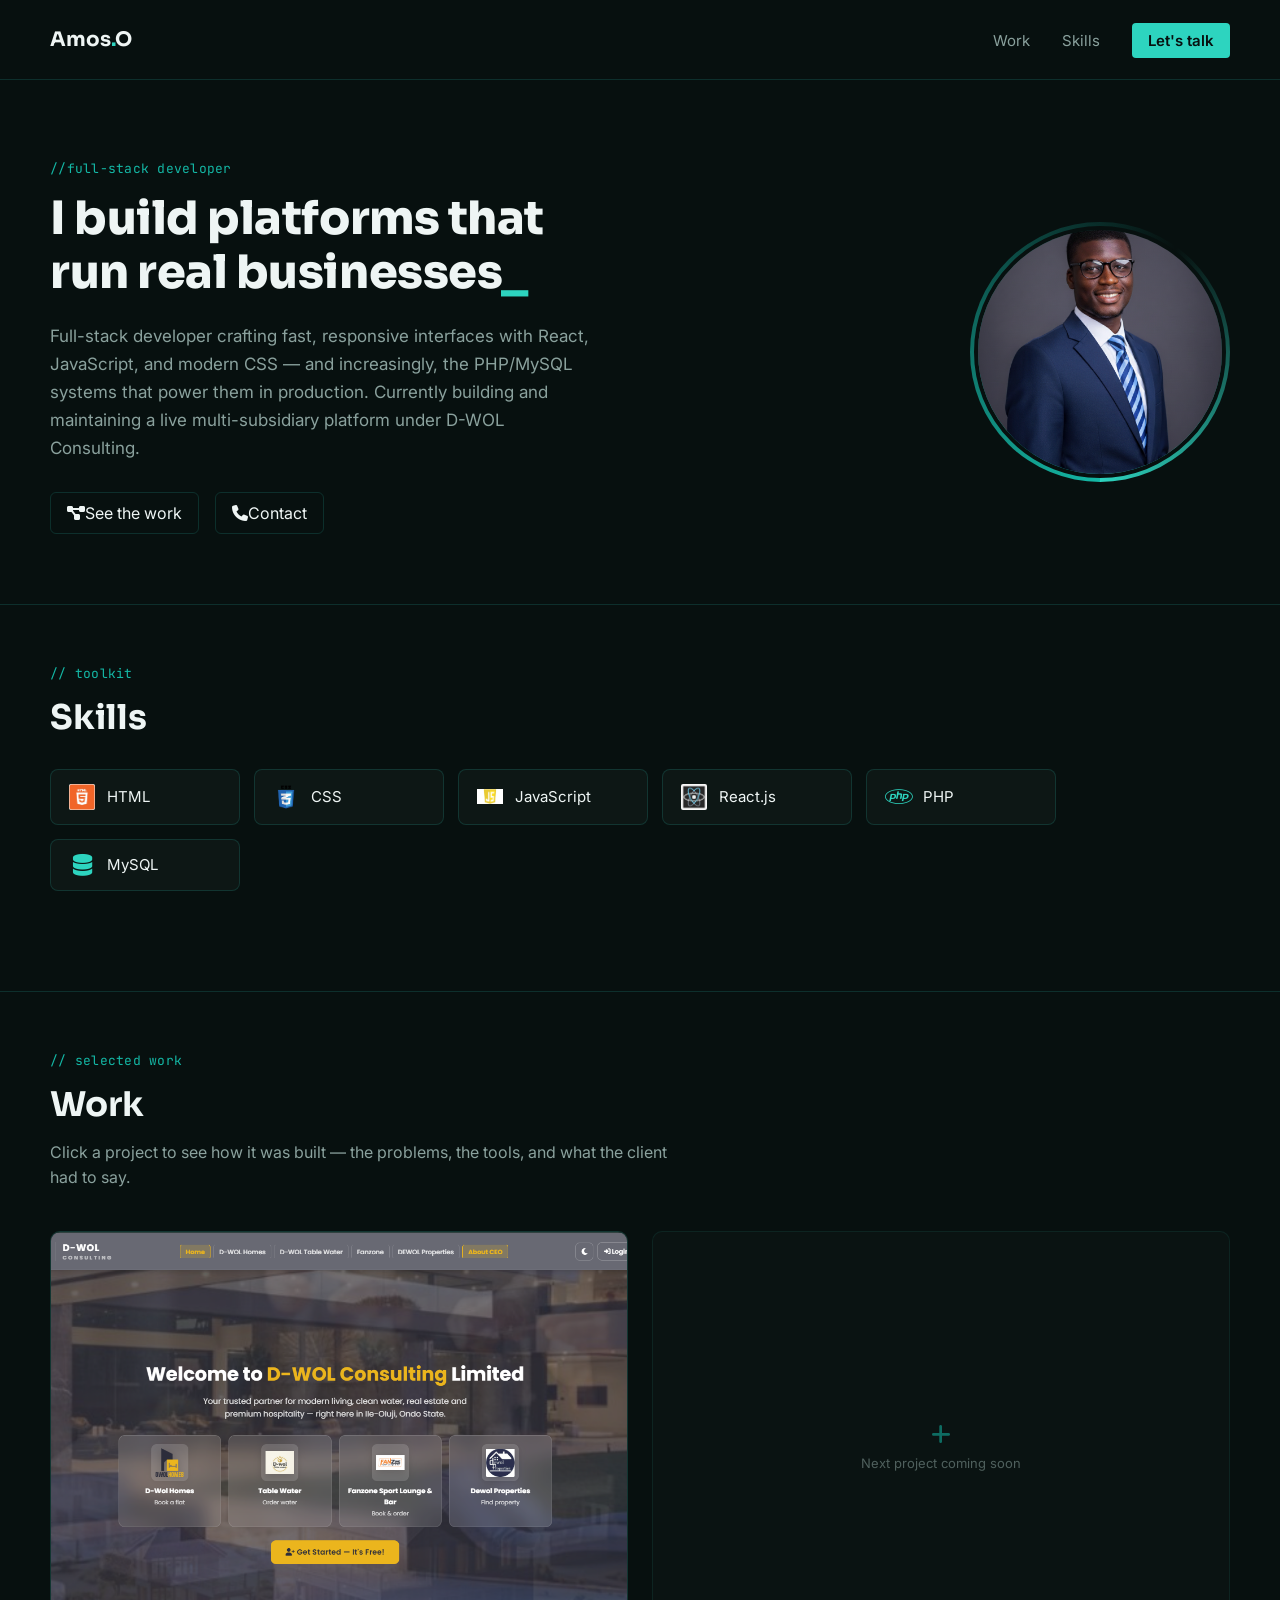
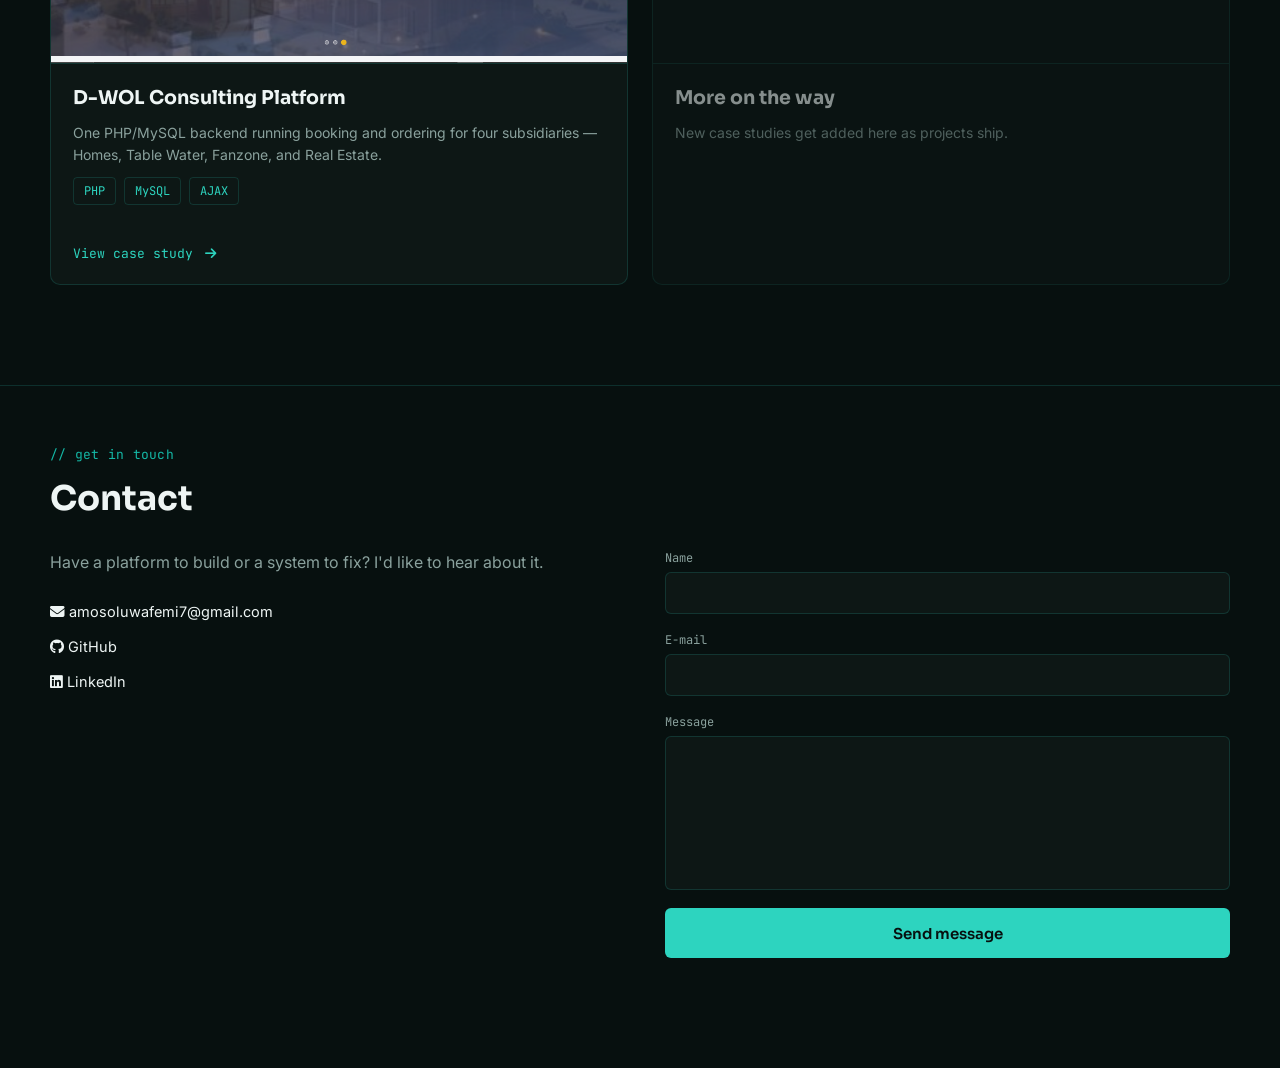
==== index.html @ 056a907c "Initial portfolio site" ====
<!DOCTYPE html>
<html lang="en">
<head>
<meta charset="UTF-8">
<meta name="viewport" content="width=device-width, initial-scale=1.0">

<link rel="preconnect" href="https://fonts.googleapis.com">
<link rel="preconnect" href="https://fonts.gstatic.com" crossorigin>
<link href="https://fonts.googleapis.com/css2?family=Sora:wght@400;600;700;800&family=Inter:wght@400;500;600&family=JetBrains+Mono:wght@400;500&display=swap" rel="stylesheet">

<link rel="stylesheet" href="https://cdnjs.cloudflare.com/ajax/libs/font-awesome/6.4.0/css/all.min.css" integrity="sha512-iecdLmaskl7CVkqkXNQ/ZH/XLlvWZOJyj7Yy7tcenmpD1ypASozpmT/E0iPtmFIB46ZmdtAc9eNBvH0H/ZpiBw==" crossorigin="anonymous" referrerpolicy="no-referrer" />

<link rel="stylesheet" href="style.css">

<title>Amos Oluwafemi — Developer</title>
</head>
<body>

<nav>
  <div class="left"><a href="index.html">Amos<span class="dot">.</span>O</a></div>
  <div class="right">
    <a href="#work">Work</a>
    <a href="#skills">Skills</a>
    <a href="#contact" class="cta-link">Let's talk</a>
  </div>
</nav>

<main>

  <!-- HERO -->
  <section class="hero-section">
    <div class="hero-grid">
      <div class="text">
        <p class="eyebrow">//full-stack developer</p>
        <h1>I build platforms that<br>run real businesses<span class="cursor">_</span></h1>
        <p class="lead">Full-stack developer crafting fast, responsive interfaces with React, JavaScript, and modern CSS — and increasingly, the PHP/MySQL systems that power them in production. Currently building and maintaining a live multi-subsidiary platform under D-WOL Consulting.</p>
        <div class="links">
          <a href="#work"><i class="fa-solid fa-diagram-project"></i><span>See the work</span></a>
          <a href="#contact"><i class="fa-solid fa-phone"></i><span>Contact</span></a>
        </div>
      </div>
      <div class="headshot">
        <div class="headshot-frame">
          <img src="images/Pro_pics.jpg" alt="Amos Oluwafemi headshot">
        </div>
      </div>
    </div>
  </section>

  <!-- SKILLS -->
  <section id="skills" class="skills-section">
    <p class="eyebrow">// toolkit</p>
    <h2>Skills</h2>
    <div class="cells">
      <div class="cell"><img src="images/HTML logo.jpeg" alt="html logo"><span>HTML</span></div>
      <div class="cell"><img src="images/CSS logo.png" alt="css logo"><span>CSS</span></div>
      <div class="cell"><img src="images/JS logo.webp" alt="Js logo"><span>JavaScript</span></div>
      <div class="cell"><img src="images/REACT.JS logo.webp" alt="React.js logo"><span>React.js</span></div>
      <div class="cell"><i class="fa-brands fa-php cell-icon"></i><span>PHP</span></div>
      <div class="cell"><i class="fa-solid fa-database cell-icon"></i><span>MySQL</span></div>
    </div>
  </section>

  <!-- WORK: project grid -->
  <section id="work" class="work-section">
    <p class="eyebrow">// selected work</p>
    <h2>Work</h2>
    <p class="section-lead">Click a project to see how it was built — the problems, the tools, and what the client had to say.</p>

    <div class="project-grid">

      <!-- PROJECT CARD: D-WOL Platform -->
      <a class="project-card" href="project-dwol-platform.html">
        <div class="project-thumb">
          <div class="placeholder">
            <img src="images/Dwol homepage.png" alt="D-WOL Consulting platform screenshot" onerror="this.style.display='none'">
            <i class="fa-solid fa-image"></i><span>Add D-WOL platform screenshot</span>
          </div>
        </div>
        <div class="project-card-body">
          <h3>D-WOL Consulting Platform</h3>
          <p>One PHP/MySQL backend running booking and ordering for four subsidiaries — Homes, Table Water, Fanzone, and Real Estate.</p>
          <div class="tags">
            <span class="tag">PHP</span>
            <span class="tag">MySQL</span>
            <span class="tag">AJAX</span>
          </div>
          <span class="view-link">View case study <i class="fa-solid fa-arrow-right"></i></span>
        </div>
      </a>

      <!-- Future project card template — duplicate this block for new projects -->
      <div class="project-card project-card-empty">
        <div class="project-thumb">
          <div class="placeholder"><i class="fa-solid fa-plus"></i><span>Next project coming soon</span></div>
        </div>
        <div class="project-card-body">
          <h3>More on the way</h3>
          <p>New case studies get added here as projects ship.</p>
        </div>
      </div>

    </div>
  </section>

  <!-- CONTACT -->
  <section id="contact" class="contact-section">
    <p class="eyebrow">// get in touch</p>
    <h2>Contact</h2>
    <div class="group">
      <div class="text">
        <p>Have a platform to build or a system to fix? I'd like to hear about it.</p>
        <div class="contact-direct">
          <a href="mailto:amosoluwafemi7@gmail.com"><i class="fa-solid fa-envelope"></i> amosoluwafemi7@gmail.com</a>
          <a href="https://github.com/amosoluwafemi/" target="_blank" rel="noopener noreferrer"><i class="fa-brands fa-github"></i> GitHub</a>
          <a href="https://www.linkedin.com/in/amos-oluwafemi-a669a6280/" target="_blank" rel="noopener noreferrer"><i class="fa-brands fa-linkedin"></i> LinkedIn</a>
        </div>
      </div>

      <form id="contactForm" action="https://formspree.io/f/mzzjnwyv" method="POST">
        <label for="name">Name</label>
        <input type="text" id="name" name="name" required>

        <label for="email">E-mail</label>
        <input type="email" id="email" name="email" required>

        <label for="message">Message</label>
        <textarea id="message" name="message" cols="30" rows="8" required></textarea>

        <button type="submit">Send message</button>
      </form>
    </div>
  </section>
</main>

<script src="script.js"></script>
</body>
</html>
---- style.css ----
:root {
    --bg: #07100f;
    --bg-alt: #0d1715;
    --bg-card: #0f1c1a;
    --teal: #14b8a6;
    --teal-bright: #2dd4bf;
    --text: #eef5f4;
    --muted: #8aa19d;
    --border: rgba(45, 212, 191, 0.16);
    --font-display: 'Sora', sans-serif;
    --font-body: 'Inter', sans-serif;
    --font-mono: 'JetBrains Mono', monospace;
}

* {
    margin: 0;
    padding: 0;
    box-sizing: border-box;
}

html {
    scroll-behavior: smooth;
}

body {
    font-family: var(--font-body);
    background-color: var(--bg);
    color: var(--text);
    max-width: 1400px;
    margin: 0 auto;
    overflow-x: hidden;
}

a {
    color: var(--teal-bright);
    text-decoration: none;
}

h1, h2, h3 {
    font-family: var(--font-display);
}

.eyebrow {
    font-family: var(--font-mono);
    font-size: 13px;
    color: var(--teal);
    letter-spacing: .02em;
    margin-bottom: 14px;
}

.section-lead {
    color: var(--muted);
    max-width: 620px;
    margin-bottom: 40px;
    line-height: 1.6;
}

/* NAVBAR */
nav {
    display: flex;
    align-items: center;
    justify-content: space-between;
    padding: 0 50px;
    height: 80px;
    border-bottom: 1px solid var(--border);
}

nav .left a {
    color: var(--text);
    font-family: var(--font-display);
    font-size: 20px;
    font-weight: 700;
}

nav .left .dot {
    color: var(--teal-bright);
}

nav .right a {
    color: var(--muted);
    margin-left: 28px;
    font-size: 15px;
    transition: color .15s;
}

nav .right a:hover {
    color: var(--text);
}

nav .right .cta-link {
    color: var(--bg);
    background-color: var(--teal-bright);
    padding: 8px 16px;
    border-radius: 4px;
    font-weight: 600;
}

nav .right .cta-link:hover {
    color: var(--bg);
    filter: brightness(1.08);
}

/* SECTION 1: Hero */
.hero-section {
    padding: 80px 50px 60px;
}

.hero-grid {
    display: flex;
    justify-content: space-between;
    align-items: center;
    gap: 40px;
}

.hero-section .text {
    flex: 5;
}

.hero-section .text h1 {
    font-size: 46px;
    font-weight: 800;
    line-height: 1.18;
    margin-bottom: 22px;
    letter-spacing: -0.01em;
}

.cursor {
    color: var(--teal-bright);
    animation: blink 1.1s steps(1) infinite;
}

@keyframes blink {
    50% { opacity: 0; }
}

.hero-section .lead {
    color: var(--muted);
    font-size: 17px;
    max-width: 540px;
    line-height: 1.65;
}

.hero-section .text .links {
    margin-top: 30px;
}

.hero-section .text .links a {
    display: inline-block;
    padding: 10px 16px;
    border: 1.5px solid var(--border);
    border-radius: 6px;
    margin-right: 12px;
    margin-bottom: 10px;
    transition: .15s;
    color: var(--text);
}

.hero-section .text .links a:hover {
    border-color: var(--teal-bright);
    color: var(--teal-bright);
}

.hero-section .headshot {
    flex: 2;
    display: flex;
    justify-content: right;
}

.headshot-frame {
    width: 260px;
    height: 260px;
    border-radius: 50%;
    padding: 4px;
    background: conic-gradient(from 180deg, var(--teal), transparent 60%, var(--teal-bright));
}

.headshot-frame img {
    width: 100%;
    height: 100%;
    object-fit: cover;
    border-radius: 50%;
    border: 4px solid var(--bg);
    display: block;
}

/* WORK SECTION + SYSTEM MAP (signature element) */
.work-section {
    padding: 60px 50px 100px;
    border-top: 1px solid var(--border);
}

.work-section h2,
.skills-section h2,
.testimony-section h2,
.contact-section h2 {
    font-size: 34px;
    margin-bottom: 14px;
}

.system-map {
    background-color: var(--bg-alt);
    border: 1px solid var(--border);
    border-radius: 10px;
    padding: 40px 30px 30px;
    margin-bottom: 50px;
}

.node {
    border: 1px solid var(--border);
    border-radius: 8px;
    background-color: var(--bg-card);
    padding: 14px 16px;
    text-align: center;
    display: flex;
    flex-direction: column;
    gap: 4px;
}

.node-label {
    font-family: var(--font-mono);
    font-size: 13px;
    color: var(--text);
    font-weight: 500;
}

.node-sub {
    font-size: 11px;
    color: var(--muted);
}

.node.core {
    width: 260px;
    margin: 0 auto;
    border-color: var(--teal);
    background-color: rgba(20, 184, 166, 0.08);
}

.node.core .node-label {
    color: var(--teal-bright);
    font-size: 14px;
}

.map-lines {
    width: 100%;
    height: 80px;
    display: block;
}

.map-lines path {
    fill: none;
    stroke: var(--border);
    stroke-width: 1.5;
}

.node-row {
    display: flex;
    justify-content: space-between;
    gap: 16px;
    margin-top: -1px;
}

.node.leaf {
    flex: 1;
}

/* PROJECT GRID (index page) */
.project-grid {
    display: flex;
    flex-wrap: wrap;
    gap: 24px;
    margin-top: 30px;
}

.project-card {
    flex: 1;
    min-width: 320px;
    border: 1px solid var(--border);
    border-radius: 10px;
    background-color: var(--bg-alt);
    overflow: hidden;
    display: flex;
    flex-direction: column;
    color: var(--text);
    transition: border-color .15s, transform .15s;
}

a.project-card:hover {
    border-color: var(--teal-bright);
    transform: translateY(-3px);
}

.project-card-empty {
    opacity: .55;
}

.project-thumb {
    aspect-ratio: 16 / 9;
}

.project-thumb .placeholder {
    height: 100%;
    border-radius: 0;
    border: none;
    border-bottom: 1px solid var(--border);
}

.project-thumb .placeholder img {
    border-radius: 0;
}

.project-card-body {
    padding: 22px;
    display: flex;
    flex-direction: column;
    gap: 12px;
}

.project-card-body h3 {
    font-size: 19px;
}

.project-card-body p {
    color: var(--muted);
    font-size: 14px;
    line-height: 1.55;
}

.view-link {
    font-family: var(--font-mono);
    font-size: 13px;
    color: var(--teal-bright);
    margin-top: 4px;
}

.view-link i {
    margin-left: 4px;
    transition: transform .15s;
}

a.project-card:hover .view-link i {
    transform: translateX(3px);
}

/* PROJECT DETAIL PAGE */
.project-header {
    padding: 60px 50px 30px;
}

.back-link {
    display: inline-flex;
    align-items: center;
    gap: 8px;
    font-family: var(--font-mono);
    font-size: 13px;
    color: var(--muted);
    margin-bottom: 26px;
}

.back-link:hover {
    color: var(--teal-bright);
}

.inline-back {
    margin-top: 24px;
}

.project-header h1 {
    font-size: 38px;
    margin-bottom: 16px;
}

.project-header .lead {
    color: var(--muted);
    max-width: 640px;
    line-height: 1.6;
    font-size: 16px;
}

.project-meta {
    display: flex;
    flex-wrap: wrap;
    gap: 28px;
    margin-top: 34px;
    border-top: 1px solid var(--border);
    padding-top: 24px;
}

.meta-item {
    display: flex;
    flex-direction: column;
    gap: 6px;
}

.meta-label {
    font-family: var(--font-mono);
    font-size: 11px;
    color: var(--teal);
    text-transform: uppercase;
    letter-spacing: .04em;
}

.meta-value {
    font-size: 14.5px;
}

.project-shot-section {
    padding: 0 50px 60px;
}

.large-placeholder {
    aspect-ratio: 16 / 7;
    border-radius: 10px;
}

.avatar-placeholder {
    width: 100px;
    height: 100px;
    border-radius: 50%;
    margin: 0 auto 12px;
    border: 2px solid var(--teal);
    font-size: 28px;
}

/* project gallery placeholders */
.project-gallery {
    display: flex;
    gap: 20px;
    margin-bottom: 50px;
    flex-wrap: wrap;
}

.shot-slot {
    flex: 1;
    min-width: 220px;
}

.placeholder {
    position: relative;
    aspect-ratio: 4 / 3;
    border: 1.5px dashed var(--border);
    border-radius: 8px;
    display: flex;
    flex-direction: column;
    align-items: center;
    justify-content: center;
    gap: 10px;
    color: var(--muted);
    font-size: 13px;
    text-align: center;
    padding: 12px;
    overflow: hidden;
}

.placeholder i {
    font-size: 22px;
    color: var(--teal);
}

.placeholder img {
    position: absolute;
    inset: 0;
    width: 100%;
    height: 100%;
    object-fit: cover;
    border-radius: 8px;
}

/* fallback icon/text are hidden once a real image loads */
.placeholder img:not([style*="display: none"]) ~ i,
.placeholder img:not([style*="display: none"]) ~ span {
    display: none;
}

/* case study */
.case-study {
    display: flex;
    gap: 60px;
    border-top: 1px solid var(--border);
    padding-top: 36px;
}

.case-col {
    flex: 1;
}

.case-study h3 {
    font-size: 18px;
    margin-bottom: 16px;
    color: var(--teal-bright);
}

.case-list {
    list-style: none;
    display: flex;
    flex-direction: column;
    gap: 14px;
}

.case-list li {
    position: relative;
    padding-left: 20px;
    color: var(--muted);
    line-height: 1.55;
    font-size: 14.5px;
}

.case-list li::before {
    content: '▹';
    position: absolute;
    left: 0;
    color: var(--teal);
}

.case-list code {
    font-family: var(--font-mono);
    font-size: 12.5px;
    color: var(--teal-bright);
    background-color: var(--bg-card);
    padding: 1px 6px;
    border-radius: 3px;
}

.stack-col {
    flex: 0 0 240px;
}

.tags {
    display: flex;
    flex-wrap: wrap;
    gap: 8px;
    margin-bottom: 24px;
}

.tag {
    font-family: var(--font-mono);
    font-size: 12px;
    color: var(--teal-bright);
    border: 1px solid var(--border);
    border-radius: 4px;
    padding: 5px 10px;
}

.repo-link {
    display: inline-flex;
    align-items: center;
    gap: 8px;
    color: var(--text);
    border: 1px solid var(--border);
    padding: 10px 14px;
    border-radius: 6px;
    font-size: 14px;
    transition: .15s;
}

.repo-link:hover {
    border-color: var(--teal-bright);
    color: var(--teal-bright);
}

/* SECTION: Skills */
.skills-section {
    padding: 60px 50px 100px;
    border-top: 1px solid var(--border);
}

.skills-section .cells {
    display: flex;
    flex-wrap: wrap;
    gap: 14px;
    margin-top: 30px;
}

.skills-section .cells .cell {
    display: flex;
    align-items: center;
    gap: 12px;
    width: 190px;
    padding: 14px 18px;
    border: 1px solid var(--border);
    border-radius: 8px;
    background-color: var(--bg-alt);
}

.skills-section .cells .cell img {
    width: 26px;
    height: 26px;
    object-fit: contain;
    border-radius: 2px;
}

.cell-icon {
    width: 26px;
    font-size: 22px;
    color: var(--teal-bright);
    text-align: center;
}

.skills-section .cells .cell span {
    font-size: 15px;
}

/* SECTION: Testimony */
.testimony-section {
    padding: 60px 50px 100px;
    border-top: 1px solid var(--border);
}

.testimony-section .group {
    display: flex;
    align-items: center;
    gap: 50px;
    margin-top: 30px;
}

.testimony-section .group .person-details {
    text-align: center;
    flex: 2;
}

.testimony-section .group .person-details img,
.testimony-section .group .person-details .person-photo {
    width: 160px;
    height: 160px;
    object-fit: cover;
    border-radius: 50%;
    margin-bottom: 12px;
    border: 2px solid var(--teal);
    background-color: var(--bg-card);
    color: var(--muted);
    font-size: 12px;
    text-align: center;
}

.testimony-section .group .person-details p {
    font-weight: 600;
}

.testimony-section .group .person-details .role {
    font-weight: normal;
    color: var(--muted);
    font-size: 14px;
}

.testimony-section .group blockquote.text {
    flex: 8;
    font-size: 19px;
    line-height: 1.6;
    color: var(--text);
    border-left: 2px solid var(--teal);
    padding-left: 24px;
}

/* SECTION: Contact */
.contact-section {
    padding: 60px 50px 110px;
    border-top: 1px solid var(--border);
}

.contact-section .group {
    display: flex;
    gap: 50px;
    margin-top: 30px;
}

.contact-section .group .text {
    flex: 3;
    color: var(--muted);
    line-height: 1.6;
}

.contact-direct {
    display: flex;
    flex-direction: column;
    gap: 12px;
    margin-top: 24px;
}

.contact-direct a {
    color: var(--text);
    font-size: 14.5px;
}

.contact-direct a:hover {
    color: var(--teal-bright);
}

.contact-section .group form {
    flex: 3;
    display: flex;
    flex-direction: column;
}

.contact-section .group form label {
    font-family: var(--font-mono);
    font-size: 12px;
    color: var(--muted);
    margin-bottom: 6px;
}

.contact-section .group form input,
.contact-section .group form textarea {
    font-family: var(--font-body);
    color: var(--text);
    border: 1px solid var(--border);
    background-color: var(--bg-alt);
    border-radius: 6px;
    padding: 12px;
    margin-bottom: 18px;
    outline: none;
    resize: none;
    transition: border-color .15s;
}

.contact-section .group form input:focus,
.contact-section .group form textarea:focus {
    border-color: var(--teal-bright);
}

.contact-section .group form button {
    font-size: 15px;
    font-family: var(--font-display);
    font-weight: 600;
    color: var(--bg);
    background-color: var(--teal-bright);
    border: none;
    border-radius: 6px;
    height: 50px;
    cursor: pointer;
    transition: .15s;
}

.contact-section .group form button:hover {
    filter: brightness(.92)
}

/* Focus visibility */
a:focus-visible,
button:focus-visible,
input:focus-visible,
textarea:focus-visible {
    outline: 2px solid var(--teal-bright);
    outline-offset: 2px;
}

@media (prefers-reduced-motion: reduce) {
    .cursor { animation: none; }
}

/* RESPONSIVE */
@media (max-width: 900px) {
    .case-study {
        flex-direction: column;
        gap: 30px;
    }
    .stack-col { flex: 1; }
    .node-row { flex-wrap: wrap; }
    .node.leaf { min-width: 45%; }
}

@media (max-width: 850px) {
    .hero-section .text h1 { font-size: 36px; }
}

@media (max-width: 740px) {
    .hero-grid { flex-direction: column-reverse; }
    .headshot-frame { width: 220px; height: 220px; }
    .testimony-section .group { flex-direction: column; }
    .testimony-section .group blockquote.text { border-left: none; padding-left: 0; border-top: 2px solid var(--teal); padding-top: 18px; }
    .contact-section .group { flex-direction: column; }
    .node-row { flex-direction: column; }
    .map-lines { display: none; }
}

@media (max-width: 600px) {
    nav { padding: 0 20px; }
    nav .right a:not(.cta-link) { display: none; }
    .hero-section,
    .work-section,
    .skills-section,
    .testimony-section,
    .contact-section,
    .project-header,
    .project-shot-section {
        padding-left: 20px;
        padding-right: 20px;
    }
    .hero-section .text h1 { font-size: 28px; }
    .project-gallery { flex-direction: column; }
    .project-grid { flex-direction: column; }
    .project-header h1 { font-size: 28px; }
}
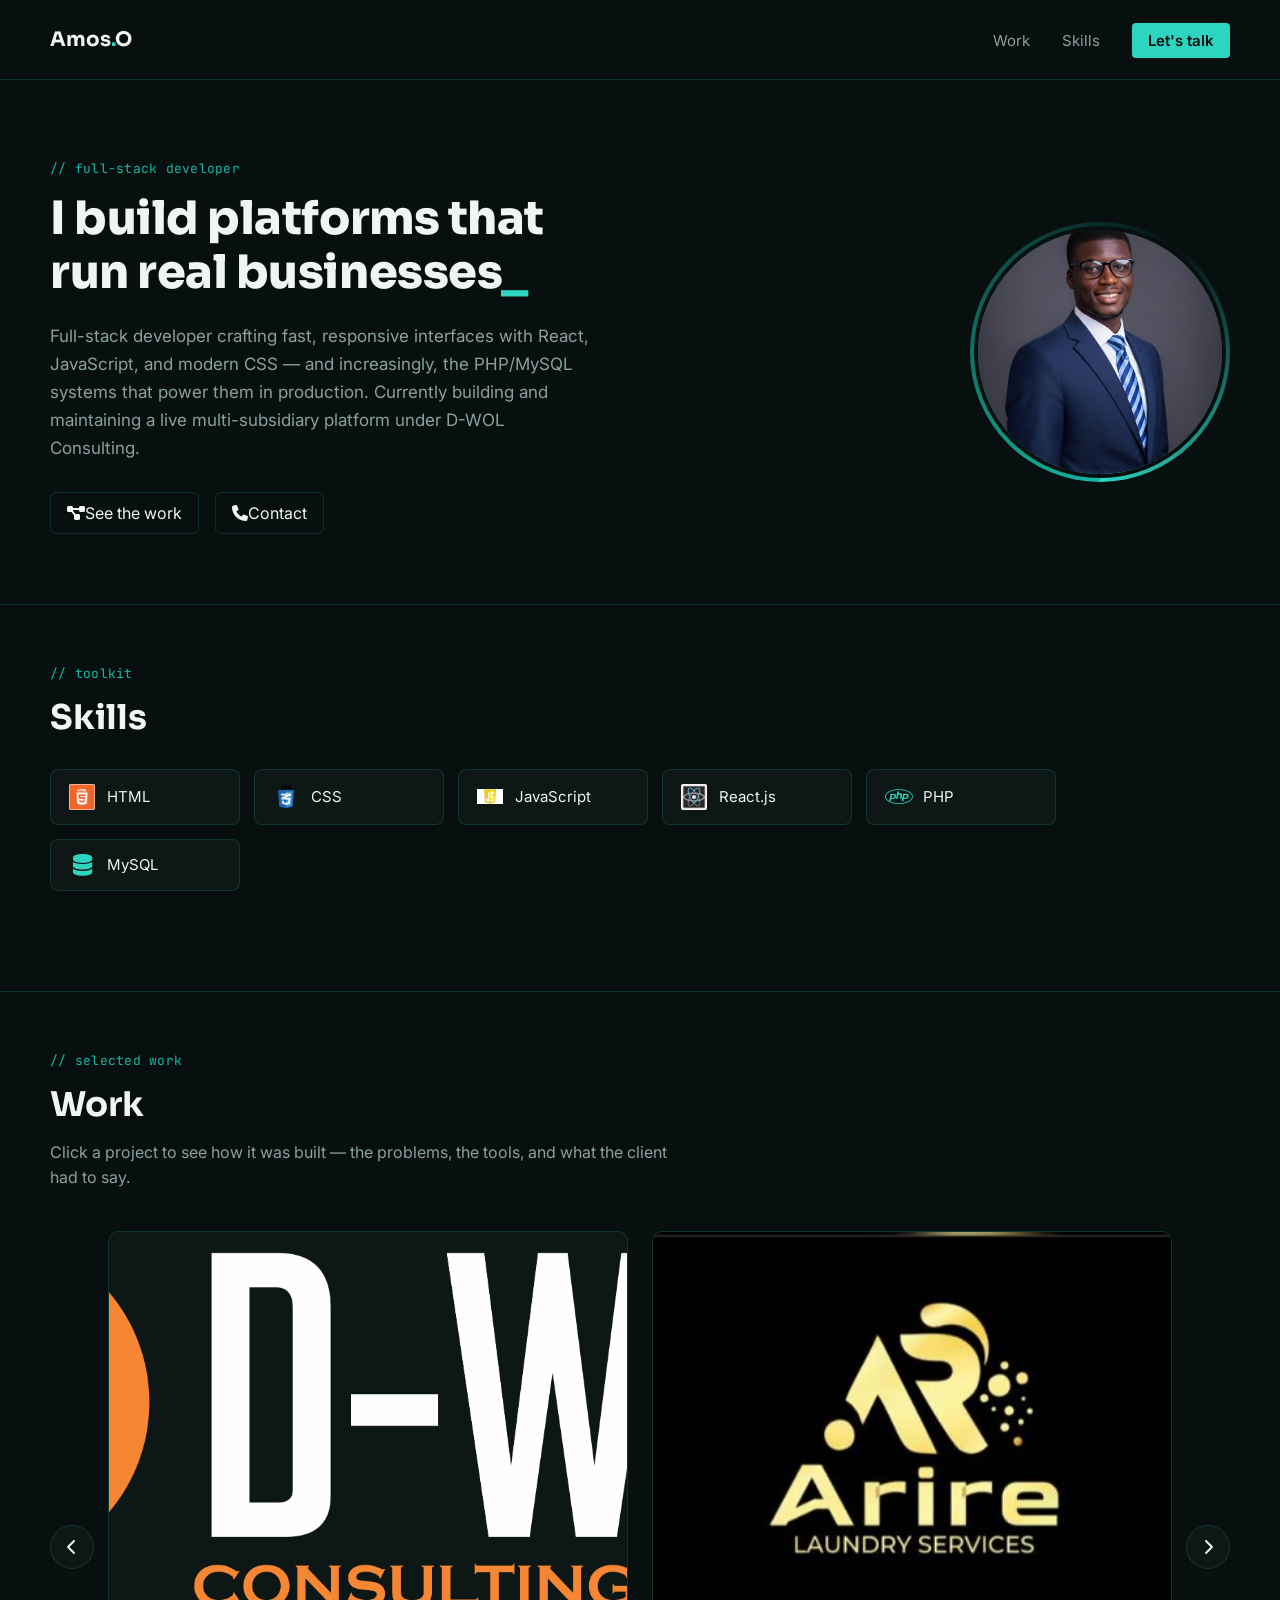
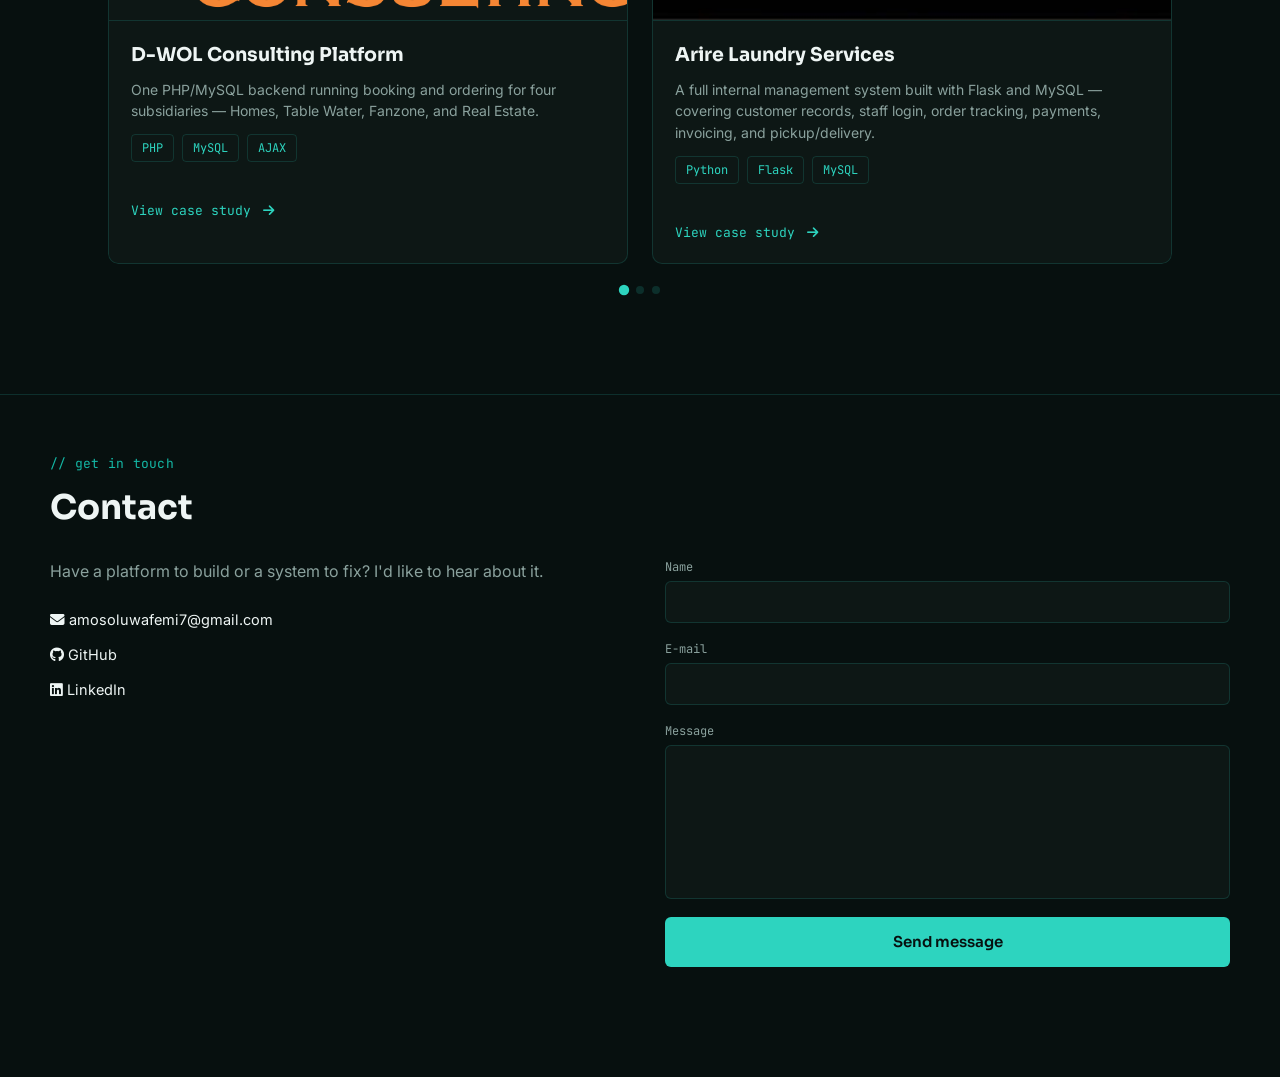
==== commit 9f019a6d: "Added another project to my profile" ====
--- a/index.html
+++ b/index.html
@@ -31,7 +31,7 @@
   <section class="hero-section">
     <div class="hero-grid">
       <div class="text">
-        <p class="eyebrow">//full-stack developer</p>
+        <p class="eyebrow">// full-stack developer</p>
         <h1>I build platforms that<br>run real businesses<span class="cursor">_</span></h1>
         <p class="lead">Full-stack developer crafting fast, responsive interfaces with React, JavaScript, and modern CSS — and increasingly, the PHP/MySQL systems that power them in production. Currently building and maintaining a live multi-subsidiary platform under D-WOL Consulting.</p>
         <div class="links">
@@ -61,45 +61,87 @@
     </div>
   </section>
 
-  <!-- WORK: project grid -->
+  <!-- WORK: project carousel -->
   <section id="work" class="work-section">
     <p class="eyebrow">// selected work</p>
     <h2>Work</h2>
     <p class="section-lead">Click a project to see how it was built — the problems, the tools, and what the client had to say.</p>
 
-    <div class="project-grid">
+    <div class="carousel-wrapper">
+      <button class="carousel-btn prev" aria-label="Previous project">
+        <i class="fa-solid fa-chevron-left"></i>
+      </button>
 
-      <!-- PROJECT CARD: D-WOL Platform -->
-      <a class="project-card" href="project-dwol-platform.html">
-        <div class="project-thumb">
-          <div class="placeholder">
-            <img src="images/Dwol homepage.png" alt="D-WOL Consulting platform screenshot" onerror="this.style.display='none'">
-            <i class="fa-solid fa-image"></i><span>Add D-WOL platform screenshot</span>
+      <div class="carousel-viewport">
+        <div class="project-grid">
+
+          <!-- CARD 1: D-WOL Platform -->
+          <a class="project-card" href="project-dwol-platform.html">
+            <div class="project-thumb">
+              <div class="placeholder">
+                <img src="images/D-WOL logo.png" alt="D-WOL Consulting platform screenshot" onerror="this.style.display='none'">
+                <i class="fa-solid fa-image"></i><span>Add D-WOL platform screenshot</span>
+              </div>
+            </div>
+            <div class="project-card-body">
+              <h3>D-WOL Consulting Platform</h3>
+              <p>One PHP/MySQL backend running booking and ordering for four subsidiaries — Homes, Table Water, Fanzone, and Real Estate.</p>
+              <div class="tags">
+                <span class="tag">PHP</span>
+                <span class="tag">MySQL</span>
+                <span class="tag">AJAX</span>
+              </div>
+              <span class="view-link">View case study <i class="fa-solid fa-arrow-right"></i></span>
+            </div>
+          </a>
+
+          <!-- CARD 2: Arire Laundry -->
+          <a class="project-card" href="project-arire-laundry.html">
+            <div class="project-thumb">
+              <div class="placeholder">
+                <img src="images/arire-thumb.jpg" alt="Arire Laundry management system screenshot" onerror="this.style.display='none'">
+                <i class="fa-solid fa-image"></i><span>Add Arire Laundry screenshot</span>
+              </div>
+            </div>
+            <div class="project-card-body">
+              <h3>Arire Laundry Services</h3>
+              <p>A full internal management system built with Flask and MySQL — covering customer records, staff login, order tracking, payments, invoicing, and pickup/delivery.</p>
+              <div class="tags">
+                <span class="tag">Python</span>
+                <span class="tag">Flask</span>
+                <span class="tag">MySQL</span>
+              </div>
+              <span class="view-link">View case study <i class="fa-solid fa-arrow-right"></i></span>
+            </div>
+          </a>
+
+          <!-- CARD 3: Coming soon -->
+          <div class="project-card project-card-empty">
+            <div class="project-thumb">
+              <div class="placeholder">
+                <i class="fa-solid fa-plus"></i>
+                <span>Next project coming soon</span>
+              </div>
+            </div>
+            <div class="project-card-body">
+              <h3>More on the way</h3>
+              <p>New case studies get added here as projects ship.</p>
+            </div>
           </div>
-        </div>
-        <div class="project-card-body">
-          <h3>D-WOL Consulting Platform</h3>
-          <p>One PHP/MySQL backend running booking and ordering for four subsidiaries — Homes, Table Water, Fanzone, and Real Estate.</p>
-          <div class="tags">
-            <span class="tag">PHP</span>
-            <span class="tag">MySQL</span>
-            <span class="tag">AJAX</span>
-          </div>
-          <span class="view-link">View case study <i class="fa-solid fa-arrow-right"></i></span>
-        </div>
-      </a>
 
-      <!-- Future project card template — duplicate this block for new projects -->
-      <div class="project-card project-card-empty">
-        <div class="project-thumb">
-          <div class="placeholder"><i class="fa-solid fa-plus"></i><span>Next project coming soon</span></div>
-        </div>
-        <div class="project-card-body">
-          <h3>More on the way</h3>
-          <p>New case studies get added here as projects ship.</p>
         </div>
       </div>
 
+      <button class="carousel-btn next" aria-label="Next project">
+        <i class="fa-solid fa-chevron-right"></i>
+      </button>
+    </div>
+
+    <!-- dot indicators -->
+    <div class="carousel-dots" aria-label="Project navigation">
+      <button class="dot active" aria-label="Project 1"></button>
+      <button class="dot" aria-label="Project 2"></button>
+      <button class="dot" aria-label="Project 3"></button>
     </div>
   </section>
 
--- a/style.css
+++ b/style.css
@@ -263,17 +263,78 @@
     flex: 1;
 }
 
-/* PROJECT GRID (index page) */
+/* PROJECT CAROUSEL */
+.carousel-wrapper {
+    display: flex;
+    align-items: center;
+    gap: 14px;
+    margin-top: 30px;
+}
+
+.carousel-viewport {
+    overflow: hidden;
+    flex: 1;
+    border-radius: 10px;
+}
+
 .project-grid {
     display: flex;
-    flex-wrap: wrap;
     gap: 24px;
-    margin-top: 30px;
+    transition: transform .4s cubic-bezier(.4,0,.2,1);
+    will-change: transform;
+}
+
+.carousel-btn {
+    flex-shrink: 0;
+    width: 44px;
+    height: 44px;
+    border-radius: 50%;
+    border: 1px solid var(--border);
+    background-color: var(--bg-alt);
+    color: var(--text);
+    font-size: 16px;
+    cursor: pointer;
+    display: flex;
+    align-items: center;
+    justify-content: center;
+    transition: border-color .15s, color .15s;
+}
+
+.carousel-btn:hover {
+    border-color: var(--teal-bright);
+    color: var(--teal-bright);
+}
+
+.carousel-btn:disabled {
+    opacity: .3;
+    cursor: not-allowed;
+}
+
+.carousel-dots {
+    display: flex;
+    justify-content: center;
+    gap: 8px;
+    margin-top: 22px;
+}
+
+.carousel-dots .dot {
+    width: 8px;
+    height: 8px;
+    border-radius: 50%;
+    border: none;
+    background-color: var(--border);
+    cursor: pointer;
+    padding: 0;
+    transition: background-color .2s, transform .2s;
+}
+
+.carousel-dots .dot.active {
+    background-color: var(--teal-bright);
+    transform: scale(1.3);
 }
 
 .project-card {
-    flex: 1;
-    min-width: 320px;
+    flex: 0 0 calc(50% - 12px);
     border: 1px solid var(--border);
     border-radius: 10px;
     background-color: var(--bg-alt);
@@ -282,6 +343,7 @@
     flex-direction: column;
     color: var(--text);
     transition: border-color .15s, transform .15s;
+    text-decoration: none;
 }
 
 a.project-card:hover {
@@ -291,6 +353,7 @@
 
 .project-card-empty {
     opacity: .55;
+    pointer-events: none;
 }
 
 .project-thumb {
@@ -733,7 +796,57 @@
     filter: brightness(.92)
 }
 
-/* Focus visibility */
+/* FEATURE GRID (Arire page) */
+.feature-grid {
+    display: flex;
+    flex-wrap: wrap;
+    gap: 20px;
+    margin-top: 30px;
+}
+
+.feature-card {
+    flex: 1;
+    min-width: 240px;
+    background-color: var(--bg-alt);
+    border: 1px solid var(--border);
+    border-radius: 10px;
+    padding: 24px 20px;
+    display: flex;
+    flex-direction: column;
+    gap: 10px;
+}
+
+.feature-icon {
+    font-size: 22px;
+    color: var(--teal-bright);
+}
+
+.feature-card h3 {
+    font-size: 16px;
+}
+
+.feature-card p {
+    font-size: 14px;
+    color: var(--muted);
+    line-height: 1.55;
+}
+
+/* avatar fallback for testimony photos */
+.avatar-fallback {
+    width: 160px;
+    height: 160px;
+    border-radius: 50%;
+    border: 2px solid var(--teal);
+    background-color: var(--bg-card);
+    display: none;
+    align-items: center;
+    justify-content: center;
+    font-size: 36px;
+    color: var(--muted);
+    margin: 0 auto 12px;
+}
+
+/* FEATURE GRID */
 a:focus-visible,
 button:focus-visible,
 input:focus-visible,
